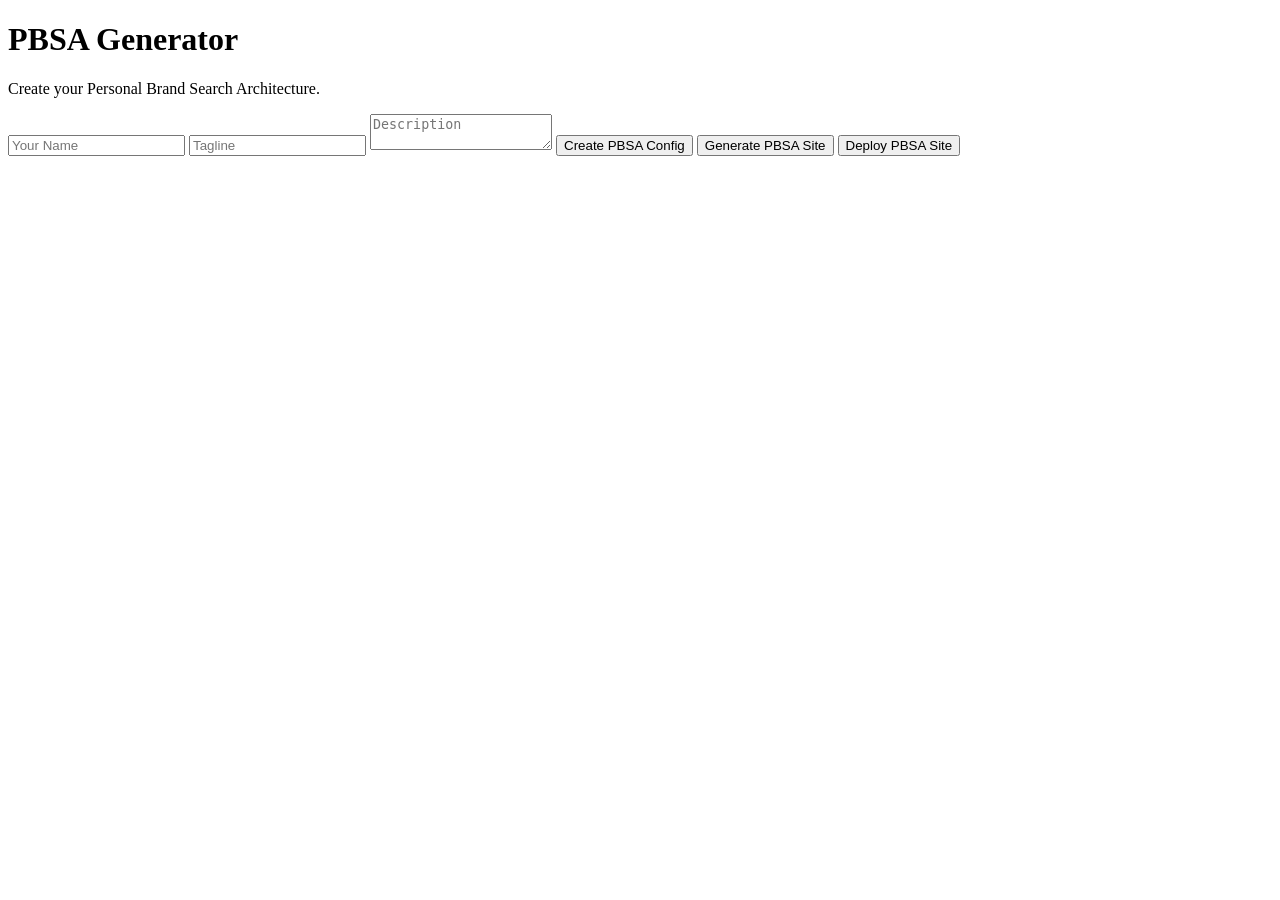
==== app/ui/index.html @ a39778bc "updates" ====
<!DOCTYPE html>
<html>
<head>
  <meta charset="UTF-8">
  <title>PBSA Generator</title>
  <link rel="stylesheet" href="/ui/style.css">
</head>
<body>
  <div class="container">
    <h1>PBSA Generator</h1>
    <p>Create your Personal Brand Search Architecture.</p>

    <input id="name" placeholder="Your Name">
    <input id="tagline" placeholder="Tagline">
    <textarea id="description" placeholder="Description"></textarea>

    <button id="createBtn">Create PBSA Config</button>
    <button id="generateBtn">Generate PBSA Site</button>
    <button id="deployBtn">Deploy PBSA Site</button>

    <div id="status"></div>
  </div>

  <script src="/ui/app.js"></script>
</body>
</html>
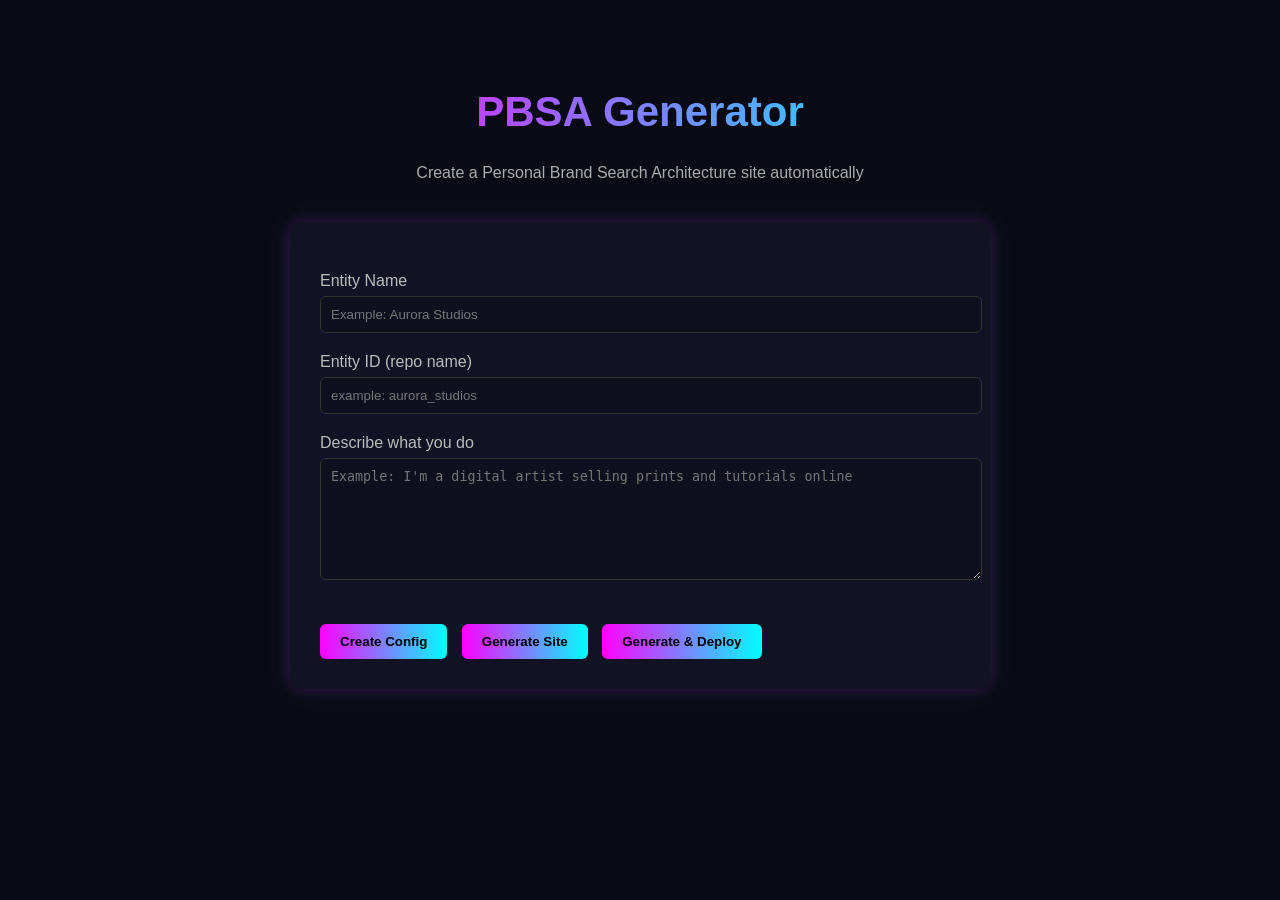
==== commit 1516c2e5: "up to date" ====
--- a/app/ui/index.html
+++ b/app/ui/index.html
@@ -1,26 +1,47 @@
 <!DOCTYPE html>
-<html>
+<html lang="en">
+
 <head>
-  <meta charset="UTF-8">
-  <title>PBSA Generator</title>
-  <link rel="stylesheet" href="/ui/style.css">
+<meta charset="UTF-8">
+<title>PBSA Generator</title>
+
+<link rel="stylesheet" href="/ui/style.css">
+
 </head>
+
 <body>
-  <div class="container">
-    <h1>PBSA Generator</h1>
-    <p>Create your Personal Brand Search Architecture.</p>
 
-    <input id="name" placeholder="Your Name">
-    <input id="tagline" placeholder="Tagline">
-    <textarea id="description" placeholder="Description"></textarea>
+<div class="container">
 
-    <button id="createBtn">Create PBSA Config</button>
-    <button id="generateBtn">Generate PBSA Site</button>
-    <button id="deployBtn">Deploy PBSA Site</button>
+<h1>PBSA Generator</h1>
+<p class="subtitle">Create a Personal Brand Search Architecture site automatically</p>
 
-    <div id="status"></div>
-  </div>
+<div class="card">
 
-  <script src="/ui/app.js"></script>
+<label>Entity Name</label>
+<input id="entity_name" placeholder="Example: Aurora Studios">
+
+<label>Entity ID (repo name)</label>
+<input id="entity_id" placeholder="example: aurora_studios">
+
+<label>Describe what you do</label>
+<textarea id="description" placeholder="Example: I'm a digital artist selling prints and tutorials online"></textarea>
+
+<div class="buttons">
+
+<button onclick="createConfig()">Create Config</button>
+<button onclick="generateSite()">Generate Site</button>
+<button onclick="deploySite()">Generate & Deploy</button>
+
+</div>
+
+</div>
+
+<div id="status"></div>
+
+</div>
+
+<script src="/ui/app.js"></script>
+
 </body>
 </html>
--- a/ui/style.css
+++ b/ui/style.css
@@ -0,0 +1,115 @@
+body
+{
+    margin:0;
+    font-family:Segoe UI, sans-serif;
+    background:#0a0a14;
+    color:white;
+}
+
+/* container */
+
+.container
+{
+    max-width:700px;
+    margin:auto;
+    padding-top:60px;
+}
+
+/* title */
+
+h1
+{
+    text-align:center;
+    font-size:42px;
+
+    background:linear-gradient(90deg,#ff00ff,#00ffff);
+    -webkit-background-clip:text;
+    -webkit-text-fill-color:transparent;
+}
+
+.subtitle
+{
+    text-align:center;
+    color:#aaa;
+    margin-bottom:40px;
+}
+
+/* card */
+
+.card
+{
+    background:#121225;
+    padding:30px;
+    border-radius:10px;
+
+    box-shadow:
+    0 0 15px rgba(255,0,255,0.2),
+    0 0 30px rgba(0,255,255,0.1);
+}
+
+/* inputs */
+
+label
+{
+    display:block;
+    margin-top:20px;
+    margin-bottom:6px;
+    color:#bbb;
+}
+
+input, textarea
+{
+    width:100%;
+    padding:10px;
+
+    background:#0f0f1e;
+    border:1px solid #333;
+    border-radius:6px;
+
+    color:white;
+}
+
+textarea
+{
+    height:100px;
+}
+
+/* buttons */
+
+.buttons
+{
+    margin-top:30px;
+}
+
+button
+{
+    margin-right:10px;
+    margin-top:10px;
+
+    padding:10px 20px;
+
+    background:linear-gradient(90deg,#ff00ff,#00ffff);
+    border:none;
+
+    border-radius:6px;
+
+    color:black;
+    font-weight:bold;
+    cursor:pointer;
+
+    transition:0.2s;
+}
+
+button:hover
+{
+    transform:scale(1.05);
+}
+
+/* status */
+
+#status
+{
+    margin-top:30px;
+    text-align:center;
+    color:#00ffff;
+}
